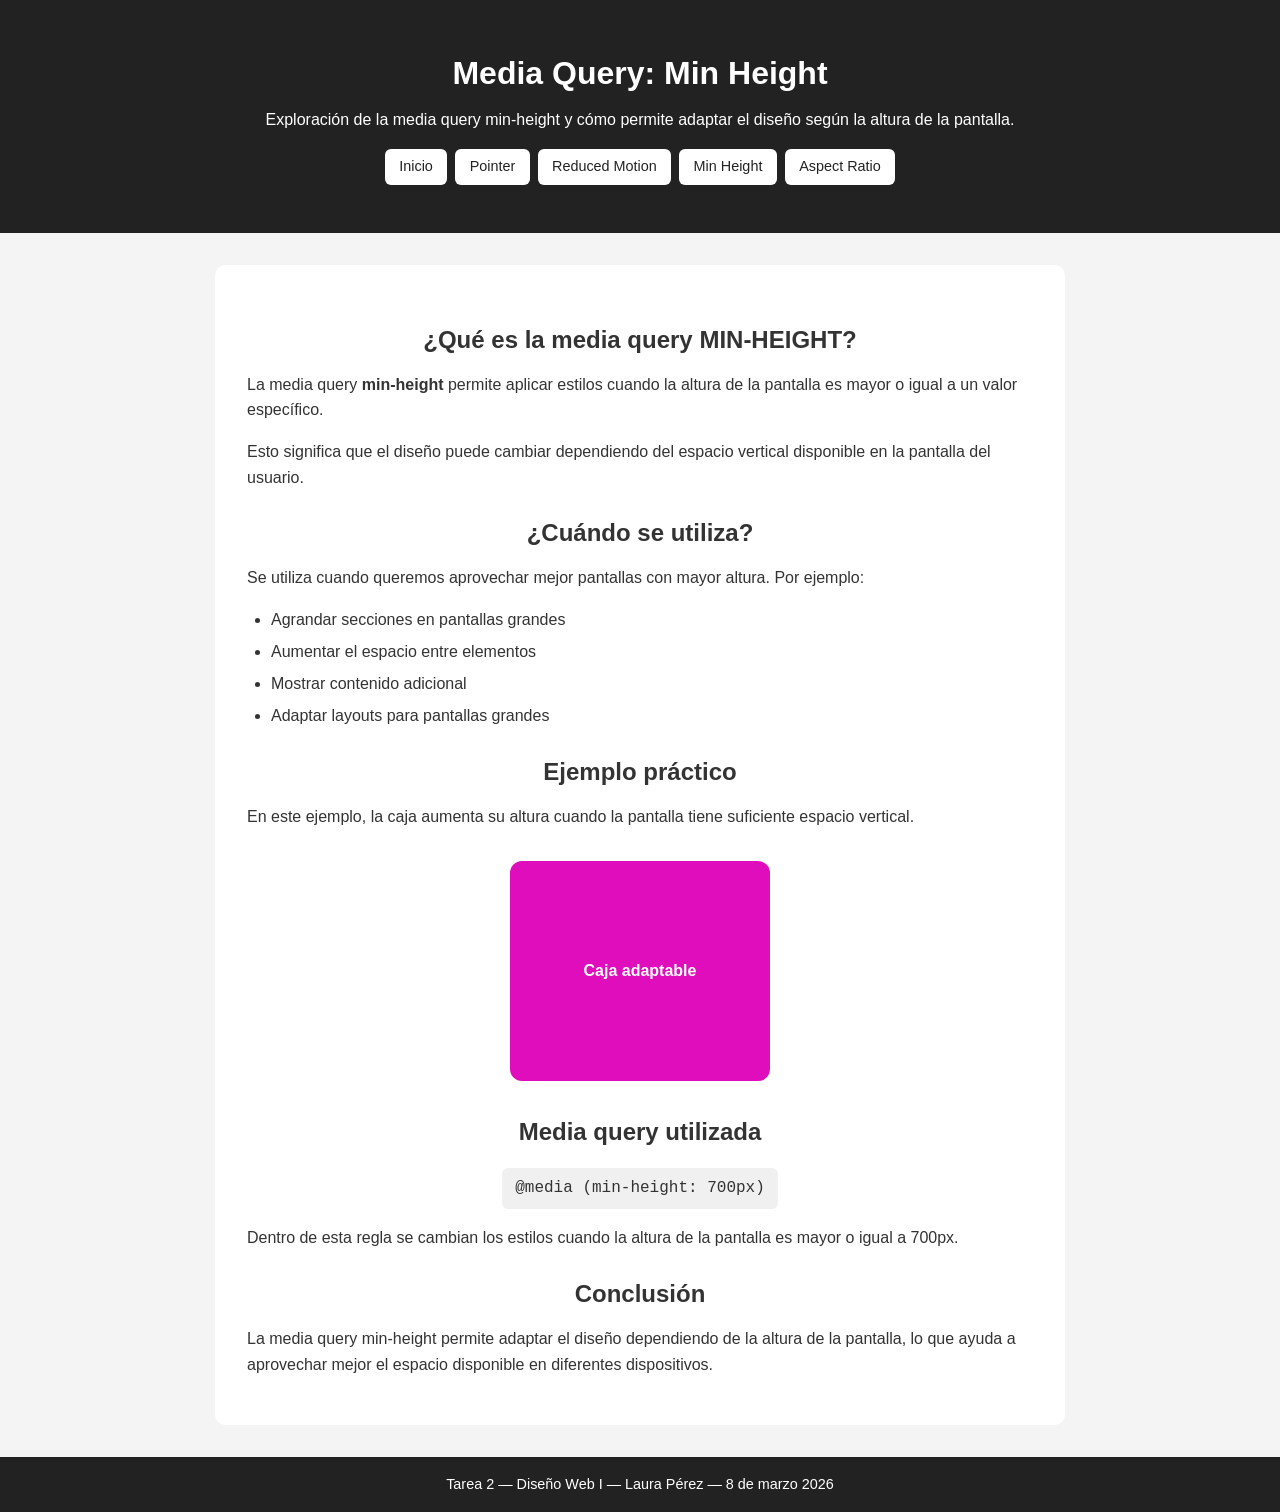
==== Fase B/height.html @ e1094558 "Primera entrega de Práctica 1.Incluye el dummy de los queries y ejercicio de películas." ====
<!DOCTYPE html>
<html lang="es">

<head>
    <meta charset="UTF-8">
    <meta name="viewport" content="width=device-width, initial-scale=1.0">
    <title>Media Query Min Height</title>
    <link rel="stylesheet" href="/Fase B/css/styles_faseb.css">
    <link rel="stylesheet" href="/Fase B/css/styles_queries.css">
</head>

<body>

    <header class="site-header">
        <h1>Media Query: Min Height</h1>

        <p>
            Exploración de la media query min-height y cómo permite adaptar
            el diseño según la altura de la pantalla.
        </p>

        <nav class="nav">
            <a href="index_faseB.html">Inicio</a>
            <a href="pointer.html">Pointer</a>
            <a href="motion.html">Reduced Motion</a>
            <a href="height.html">Min Height</a>
            <a href="ratio.html">Aspect Ratio</a>
        </nav>
    </header>

    <main>
        <section class="content">

            <h2>¿Qué es la media query MIN-HEIGHT?</h2>

            <p>
                La media query <strong>min-height</strong> permite aplicar estilos cuando
                la altura de la pantalla es mayor o igual a un valor específico.
            </p>

            <p>
                Esto significa que el diseño puede cambiar dependiendo del espacio
                vertical disponible en la pantalla del usuario.
            </p>

            <h2>¿Cuándo se utiliza?</h2>

            <p>
                Se utiliza cuando queremos aprovechar mejor pantallas con mayor altura.
                Por ejemplo:
            </p>

            <ul>
                <li>Agrandar secciones en pantallas grandes</li>
                <li>Aumentar el espacio entre elementos</li>
                <li>Mostrar contenido adicional</li>
                <li>Adaptar layouts para pantallas grandes</li>
            </ul>

            <h2>Ejemplo práctico</h2>

            <p>
                En este ejemplo, la caja aumenta su altura cuando la pantalla
                tiene suficiente espacio vertical.
            </p>

            <div class="example-box">

                <div class="height-demo">
                    Caja adaptable
                </div>

            </div>

            <h2>Media query utilizada</h2>

            <p class="code-line">@media (min-height: 700px)</p>

            <p>
                Dentro de esta regla se cambian los estilos cuando la altura
                de la pantalla es mayor o igual a 700px.
            </p>

            <h2>Conclusión</h2>

            <p>
                La media query min-height permite adaptar el diseño dependiendo
                de la altura de la pantalla, lo que ayuda a aprovechar mejor
                el espacio disponible en diferentes dispositivos.
            </p>

        </section>
    </main>

    <footer class="site-footer">
        <p>Tarea 2 — Diseño Web I — Laura Pérez — 8 de marzo 2026</p>
    </footer>

</body>

</html>
---- Fase B/css/styles_faseb.css ----
/* =========================
   RESET GENERAL
========================= */

*{
    box-sizing: border-box;
    margin: 0;
    padding: 0;
}


/* =========================
   BODY / LAYOUT GENERAL
========================= */

body{
    font-family: Arial, Helvetica, sans-serif;
    background: #f4f4f4;
    color: #333;
    line-height: 1.6;

    min-height: 100vh;
    display: flex;
    flex-direction: column;
}


/* =========================
   HEADER
========================= */

.site-header{
    background: #222;
    color: white;
    text-align: center;
    padding: 3rem 1rem;
}

.site-header h1{
    margin-bottom: 0.5rem;
}

.site-header p{
    margin-bottom: 1rem;
}


/* =========================
   NAVEGACIÓN
========================= */

.nav{
    display: flex;
    justify-content: center;
    flex-wrap: wrap;
    gap: 0.5rem;
}

.nav a{
    text-decoration: none;
    background: white;
    color: #222;
    padding: 0.4rem 0.9rem;
    border-radius: 6px;
    font-size: 0.9rem;
}

.nav a:hover{
    background: #e5e5e5;
}


/* =========================
   MAIN
========================= */

main{
    flex: 1;
    min-height: 0;
    padding: 2rem 1rem;
}


/* =========================
   CONTENIDO GENERAL
========================= */

.content{
    max-width: 850px;
    margin: 0 auto;
    background: white;
    padding: 2rem;
    border-radius: 10px;
}

.content h2{
    margin: 1.5rem 0 0.8rem;
    text-align: center;
}

.content p{
    margin-bottom: 1rem;
}

.content ul{
    margin: 0 0 1rem 1.5rem;
}

.content li{
    margin-bottom: 0.4rem;
}


/* =========================
   ELEMENTOS VISUALES
========================= */

/* Caja que contiene los ejemplos */

.example-box{
    text-align: center;
    margin: 2rem 0;
}


/* Bloque para mostrar código */

.code-line{
    display: block;
    width: fit-content;
    margin: 1rem auto;
    background: #f0f0f0;
    padding: 0.5rem 0.8rem;
    border-radius: 6px;
    font-family: Consolas, monospace;
}


/* Imagen del index */

.hero-image{
    margin: 40px 0;
}

.hero-image img{
    display: block;
    max-width: 700px;
    width: 100%;
    height: auto;
    margin: 0 auto;
}


/* =========================
   DEMOS DE MEDIA QUERIES
========================= */

/* Hover demo */

.card-demo{
    width: 260px;
    margin: 0 auto;
    padding: 2.5rem 1rem;
    background: white;
    border: 1px solid #d9d9d9;
    border-radius: 12px;
    box-shadow: 0 3px 10px rgba(0,0,0,0.08);
    font-weight: bold;

    transition: transform 0.3s ease,
                background 0.3s ease,
                box-shadow 0.3s ease;
}


/* Pointer demo */

.pointer-demo{
    padding: 0.8rem 1.2rem;
    border: none;
    background: #e5e5e5;
    border-radius: 8px;
    font-size: 1rem;
    cursor: pointer;
}


/* Reduced motion demo */

.motion-demo{
    width: 260px;
    margin: 0 auto;
    padding: 2rem;
    background: #2563eb;
    color: white;
    border-radius: 12px;
    text-align: center;

    animation: bounce 2s infinite;
}


/* Animación utilizada */

@keyframes bounce{
    0% { transform: translateY(0); }
    50% { transform: translateY(-15px); }
    100% { transform: translateY(0); }
}


/* Min-height demo */

.height-demo{
    width: 260px;
    height: 120px;
    margin: 0 auto;
    background: #e5e5e5;
    border-radius: 12px;

    display: flex;
    align-items: center;
    justify-content: center;

    font-weight: bold;
}


/* Aspect-ratio demo */

.ratio-demo{
    width: 100%;
    max-width: 500px;

    aspect-ratio: 16/9;

    margin: 0 auto;
    background: #ddd;

    display: flex;
    align-items: center;
    justify-content: center;

    border-radius: 12px;
    font-weight: bold;
}


/* =========================
   FOOTER
========================= */

.site-footer{
    background: #222;
    color: white;
    text-align: center;
    padding: 1rem;
    font-size: 0.9rem;
}
---- Fase B/css/styles_queries.css ----
/* =====================================================
   MEDIA QUERY: HOVER
   Detecta si el dispositivo permite interacción
   al pasar el cursor sobre un elemento (mouse o trackpad).
===================================================== */

@media (hover: hover){

    .card-demo:hover{
        transform: scale(1.08);
        background: #c807ae;
        color: white;
        box-shadow: 0 6px 18px rgba(0,0,0,0.15);
    }

}


/* =====================================================
   MEDIA QUERY: POINTER
   Detecta el tipo de puntero del dispositivo.
   "coarse" indica interacción táctil (pantallas touch).
===================================================== */

@media (pointer: coarse){

    .pointer-demo{
        padding: 2rem;
        font-size: 1.5rem;
        background: black;
        color: white;
    }

}


/* =====================================================
   MEDIA QUERY: PREFERS REDUCED MOTION
   Detecta si el usuario prefiere reducir animaciones
   por accesibilidad o comodidad visual.
===================================================== */

@media (prefers-reduced-motion: reduce){

    .motion-demo{
        animation: none;
    }

}


/* =====================================================
   MEDIA QUERY: MIN HEIGHT
   Aplica estilos cuando la altura de la pantalla
   es igual o mayor al valor definido.
===================================================== */

@media (min-height: 700px){

    .height-demo{
        height: 220px;
        background: #df0dbc;
        color: white;
    }

}


/* =====================================================
   MEDIA QUERY: ASPECT RATIO
   Detecta la proporción entre ancho y alto de la pantalla.
   En este caso se aplica cuando la pantalla es más vertical.
===================================================== */

@media (max-aspect-ratio: 3/4){

    .ratio-demo{
        background: #333;
        color: white;
    }

}
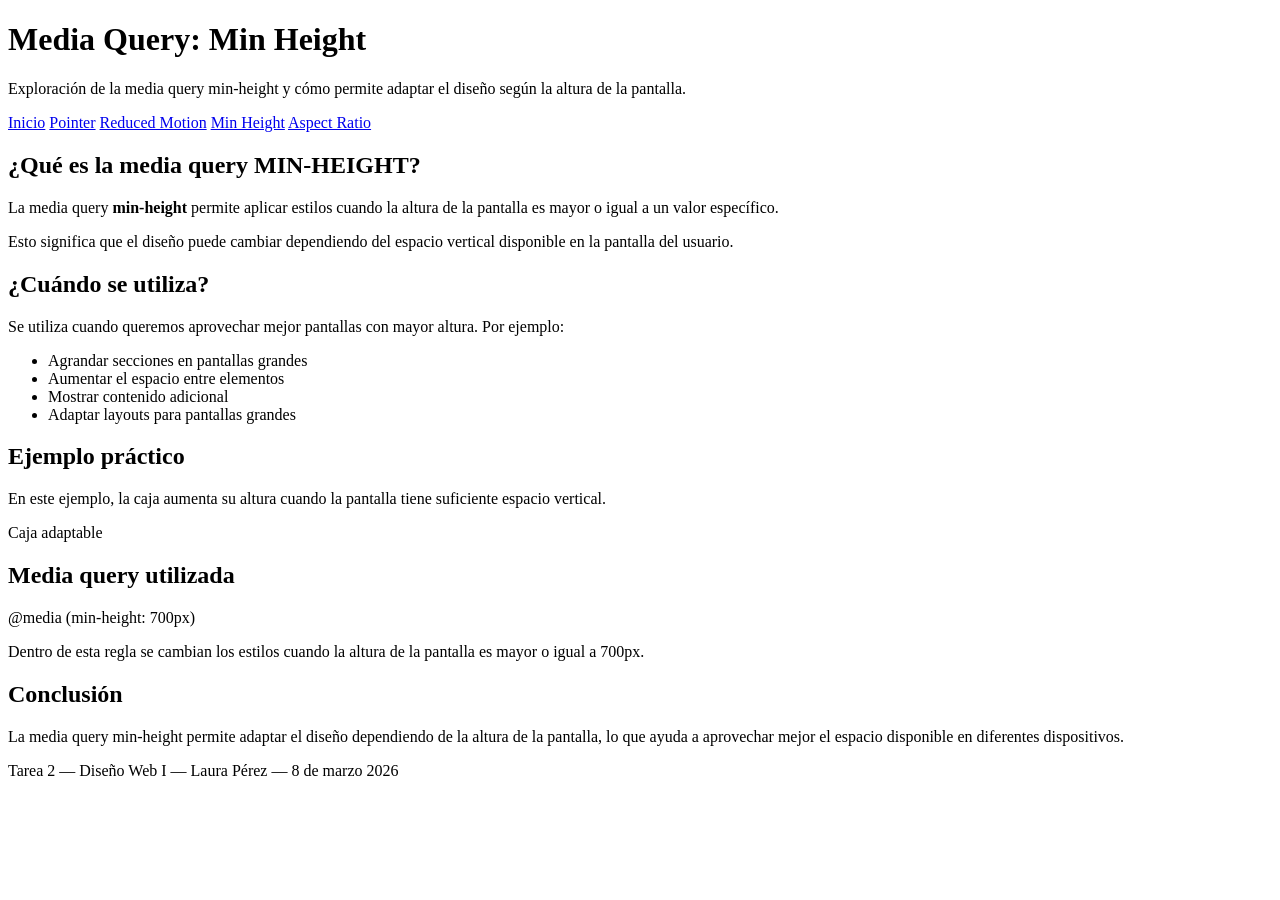
==== commit c57e5695: "Práctica Uno Final" ====
--- a/Fase B/height.html
+++ b/Fase B/height.html
@@ -5,8 +5,8 @@
     <meta charset="UTF-8">
     <meta name="viewport" content="width=device-width, initial-scale=1.0">
     <title>Media Query Min Height</title>
-    <link rel="stylesheet" href="/Fase B/css/styles_faseb.css">
-    <link rel="stylesheet" href="/Fase B/css/styles_queries.css">
+    <link rel="stylesheet" href="/css/styles_faseb.css">
+    <link rel="stylesheet" href="/css/styles_queries.css">
 </head>
 
 <body>
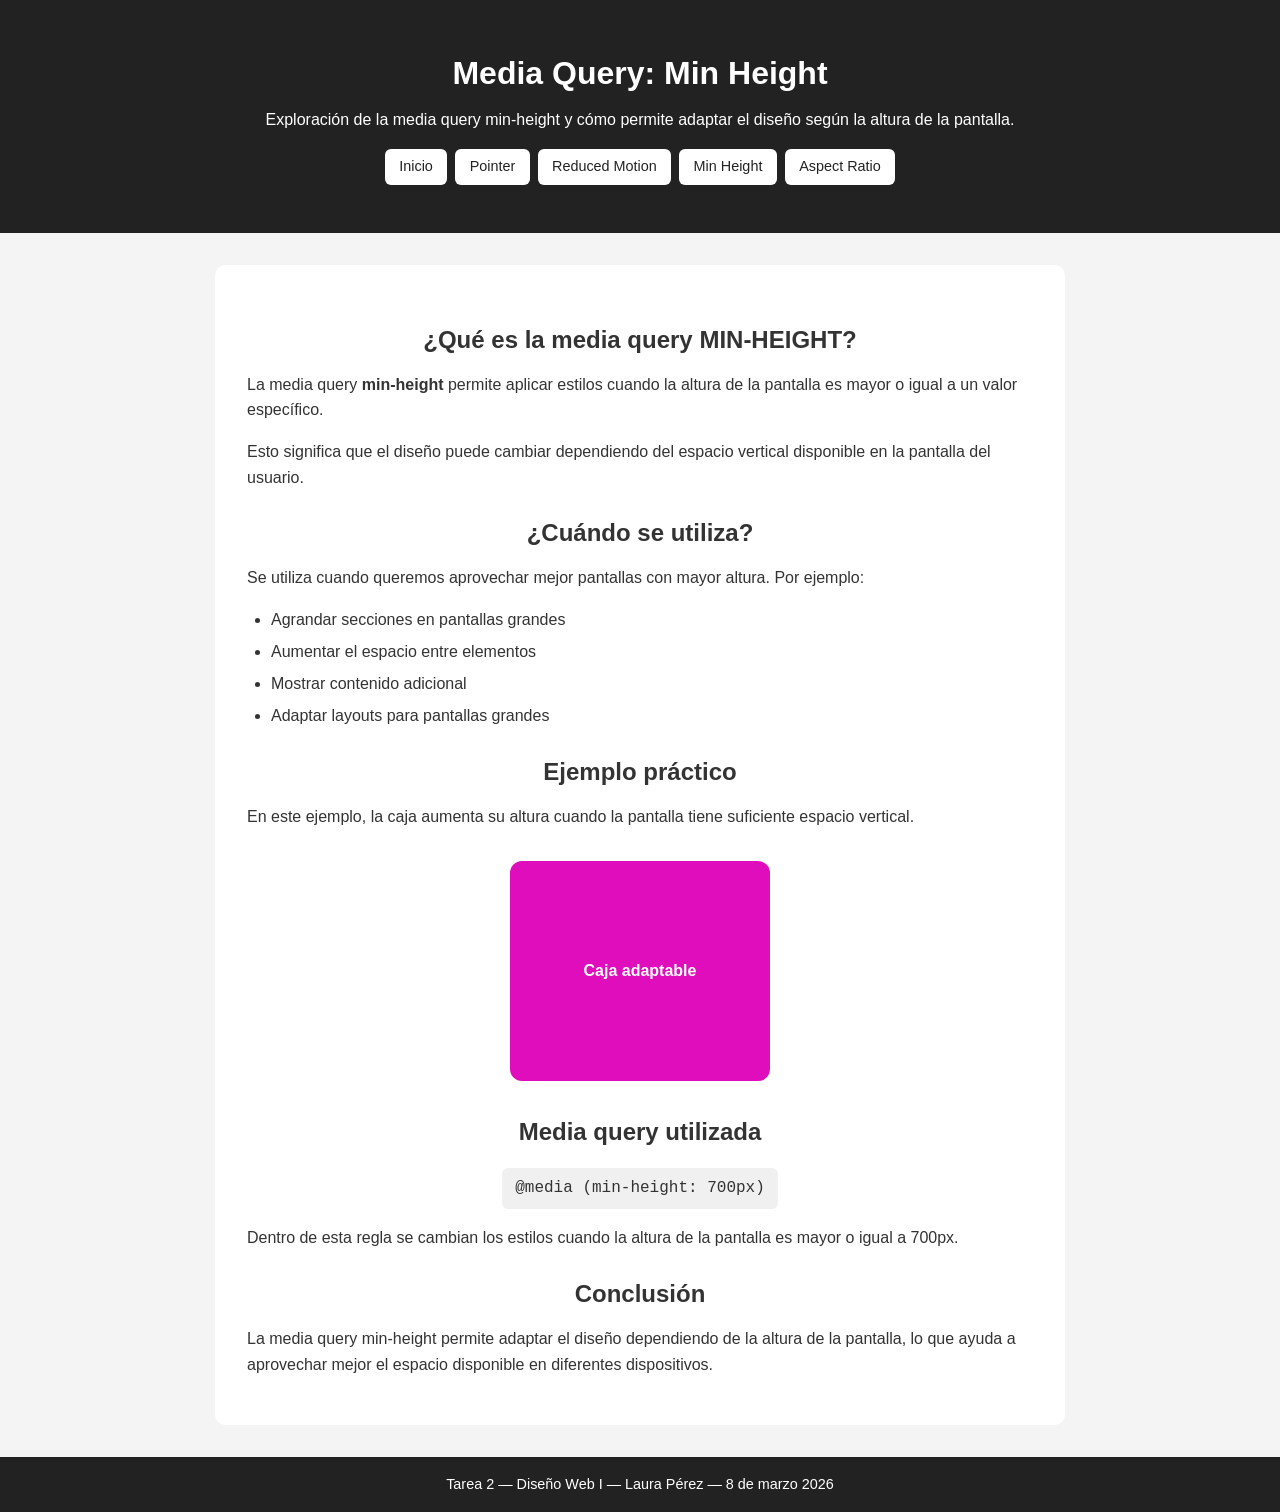
==== commit cb018795: "Entrega Práctica Uno" ====
--- a/Fase B/height.html
+++ b/Fase B/height.html
@@ -5,8 +5,8 @@
     <meta charset="UTF-8">
     <meta name="viewport" content="width=device-width, initial-scale=1.0">
     <title>Media Query Min Height</title>
-    <link rel="stylesheet" href="/css/styles_faseb.css">
-    <link rel="stylesheet" href="/css/styles_queries.css">
+    <link rel="stylesheet" href="css/styles_faseb.css">
+    <link rel="stylesheet" href="css/styles_queries.css">
 </head>
 
 <body>
--- a/Fase B/css/styles_faseb.css
+++ b/Fase B/css/styles_faseb.css
@@ -0,0 +1,259 @@
+/* =========================
+   RESET GENERAL
+========================= */
+
+*{
+    box-sizing: border-box;
+    margin: 0;
+    padding: 0;
+}
+
+
+/* =========================
+   BODY / LAYOUT GENERAL
+========================= */
+
+body{
+    font-family: Arial, Helvetica, sans-serif;
+    background: #f4f4f4;
+    color: #333;
+    line-height: 1.6;
+
+    min-height: 100vh;
+    display: flex;
+    flex-direction: column;
+}
+
+
+/* =========================
+   HEADER
+========================= */
+
+.site-header{
+    background: #222;
+    color: white;
+    text-align: center;
+    padding: 3rem 1rem;
+}
+
+.site-header h1{
+    margin-bottom: 0.5rem;
+}
+
+.site-header p{
+    margin-bottom: 1rem;
+}
+
+
+/* =========================
+   NAVEGACIÓN
+========================= */
+
+.nav{
+    display: flex;
+    justify-content: center;
+    flex-wrap: wrap;
+    gap: 0.5rem;
+}
+
+.nav a{
+    text-decoration: none;
+    background: white;
+    color: #222;
+    padding: 0.4rem 0.9rem;
+    border-radius: 6px;
+    font-size: 0.9rem;
+}
+
+.nav a:hover{
+    background: #e5e5e5;
+}
+
+
+/* =========================
+   MAIN
+========================= */
+
+main{
+    flex: 1;
+    min-height: 0;
+    padding: 2rem 1rem;
+}
+
+
+/* =========================
+   CONTENIDO GENERAL
+========================= */
+
+.content{
+    max-width: 850px;
+    margin: 0 auto;
+    background: white;
+    padding: 2rem;
+    border-radius: 10px;
+}
+
+.content h2{
+    margin: 1.5rem 0 0.8rem;
+    text-align: center;
+}
+
+.content p{
+    margin-bottom: 1rem;
+}
+
+.content ul{
+    margin: 0 0 1rem 1.5rem;
+}
+
+.content li{
+    margin-bottom: 0.4rem;
+}
+
+
+/* =========================
+   ELEMENTOS VISUALES
+========================= */
+
+/* Caja que contiene los ejemplos */
+
+.example-box{
+    text-align: center;
+    margin: 2rem 0;
+}
+
+
+/* Bloque para mostrar código */
+
+.code-line{
+    display: block;
+    width: fit-content;
+    margin: 1rem auto;
+    background: #f0f0f0;
+    padding: 0.5rem 0.8rem;
+    border-radius: 6px;
+    font-family: Consolas, monospace;
+}
+
+
+/* Imagen del index */
+
+.hero-image{
+    margin: 40px 0;
+}
+
+.hero-image img{
+    display: block;
+    max-width: 700px;
+    width: 100%;
+    height: auto;
+    margin: 0 auto;
+}
+
+
+/* =========================
+   DEMOS DE MEDIA QUERIES
+========================= */
+
+/* Hover demo */
+
+.card-demo{
+    width: 260px;
+    margin: 0 auto;
+    padding: 2.5rem 1rem;
+    background: white;
+    border: 1px solid #d9d9d9;
+    border-radius: 12px;
+    box-shadow: 0 3px 10px rgba(0,0,0,0.08);
+    font-weight: bold;
+
+    transition: transform 0.3s ease,
+                background 0.3s ease,
+                box-shadow 0.3s ease;
+}
+
+
+/* Pointer demo */
+
+.pointer-demo{
+    padding: 0.8rem 1.2rem;
+    border: none;
+    background: #e5e5e5;
+    border-radius: 8px;
+    font-size: 1rem;
+    cursor: pointer;
+}
+
+
+/* Reduced motion demo */
+
+.motion-demo{
+    width: 260px;
+    margin: 0 auto;
+    padding: 2rem;
+    background: #2563eb;
+    color: white;
+    border-radius: 12px;
+    text-align: center;
+
+    animation: bounce 2s infinite;
+}
+
+
+/* Animación utilizada */
+
+@keyframes bounce{
+    0% { transform: translateY(0); }
+    50% { transform: translateY(-15px); }
+    100% { transform: translateY(0); }
+}
+
+
+/* Min-height demo */
+
+.height-demo{
+    width: 260px;
+    height: 120px;
+    margin: 0 auto;
+    background: #e5e5e5;
+    border-radius: 12px;
+
+    display: flex;
+    align-items: center;
+    justify-content: center;
+
+    font-weight: bold;
+}
+
+
+/* Aspect-ratio demo */
+
+.ratio-demo{
+    width: 100%;
+    max-width: 500px;
+
+    aspect-ratio: 16/9;
+
+    margin: 0 auto;
+    background: #ddd;
+
+    display: flex;
+    align-items: center;
+    justify-content: center;
+
+    border-radius: 12px;
+    font-weight: bold;
+}
+
+
+/* =========================
+   FOOTER
+========================= */
+
+.site-footer{
+    background: #222;
+    color: white;
+    text-align: center;
+    padding: 1rem;
+    font-size: 0.9rem;
+}
--- a/Fase B/css/styles_queries.css
+++ b/Fase B/css/styles_queries.css
@@ -0,0 +1,82 @@
+/* =====================================================
+   MEDIA QUERY: HOVER
+   Detecta si el dispositivo permite interacción
+   al pasar el cursor sobre un elemento (mouse o trackpad).
+===================================================== */
+
+@media (hover: hover){
+
+    .card-demo:hover{
+        transform: scale(1.08);
+        background: #c807ae;
+        color: white;
+        box-shadow: 0 6px 18px rgba(0,0,0,0.15);
+    }
+
+}
+
+
+/* =====================================================
+   MEDIA QUERY: POINTER
+   Detecta el tipo de puntero del dispositivo.
+   "coarse" indica interacción táctil (pantallas touch).
+===================================================== */
+
+@media (pointer: coarse){
+
+    .pointer-demo{
+        padding: 2rem;
+        font-size: 1.5rem;
+        background: black;
+        color: white;
+    }
+
+}
+
+
+/* =====================================================
+   MEDIA QUERY: PREFERS REDUCED MOTION
+   Detecta si el usuario prefiere reducir animaciones
+   por accesibilidad o comodidad visual.
+===================================================== */
+
+@media (prefers-reduced-motion: reduce){
+
+    .motion-demo{
+        animation: none;
+    }
+
+}
+
+
+/* =====================================================
+   MEDIA QUERY: MIN HEIGHT
+   Aplica estilos cuando la altura de la pantalla
+   es igual o mayor al valor definido.
+===================================================== */
+
+@media (min-height: 700px){
+
+    .height-demo{
+        height: 220px;
+        background: #df0dbc;
+        color: white;
+    }
+
+}
+
+
+/* =====================================================
+   MEDIA QUERY: ASPECT RATIO
+   Detecta la proporción entre ancho y alto de la pantalla.
+   En este caso se aplica cuando la pantalla es más vertical.
+===================================================== */
+
+@media (max-aspect-ratio: 3/4){
+
+    .ratio-demo{
+        background: #333;
+        color: white;
+    }
+
+}
